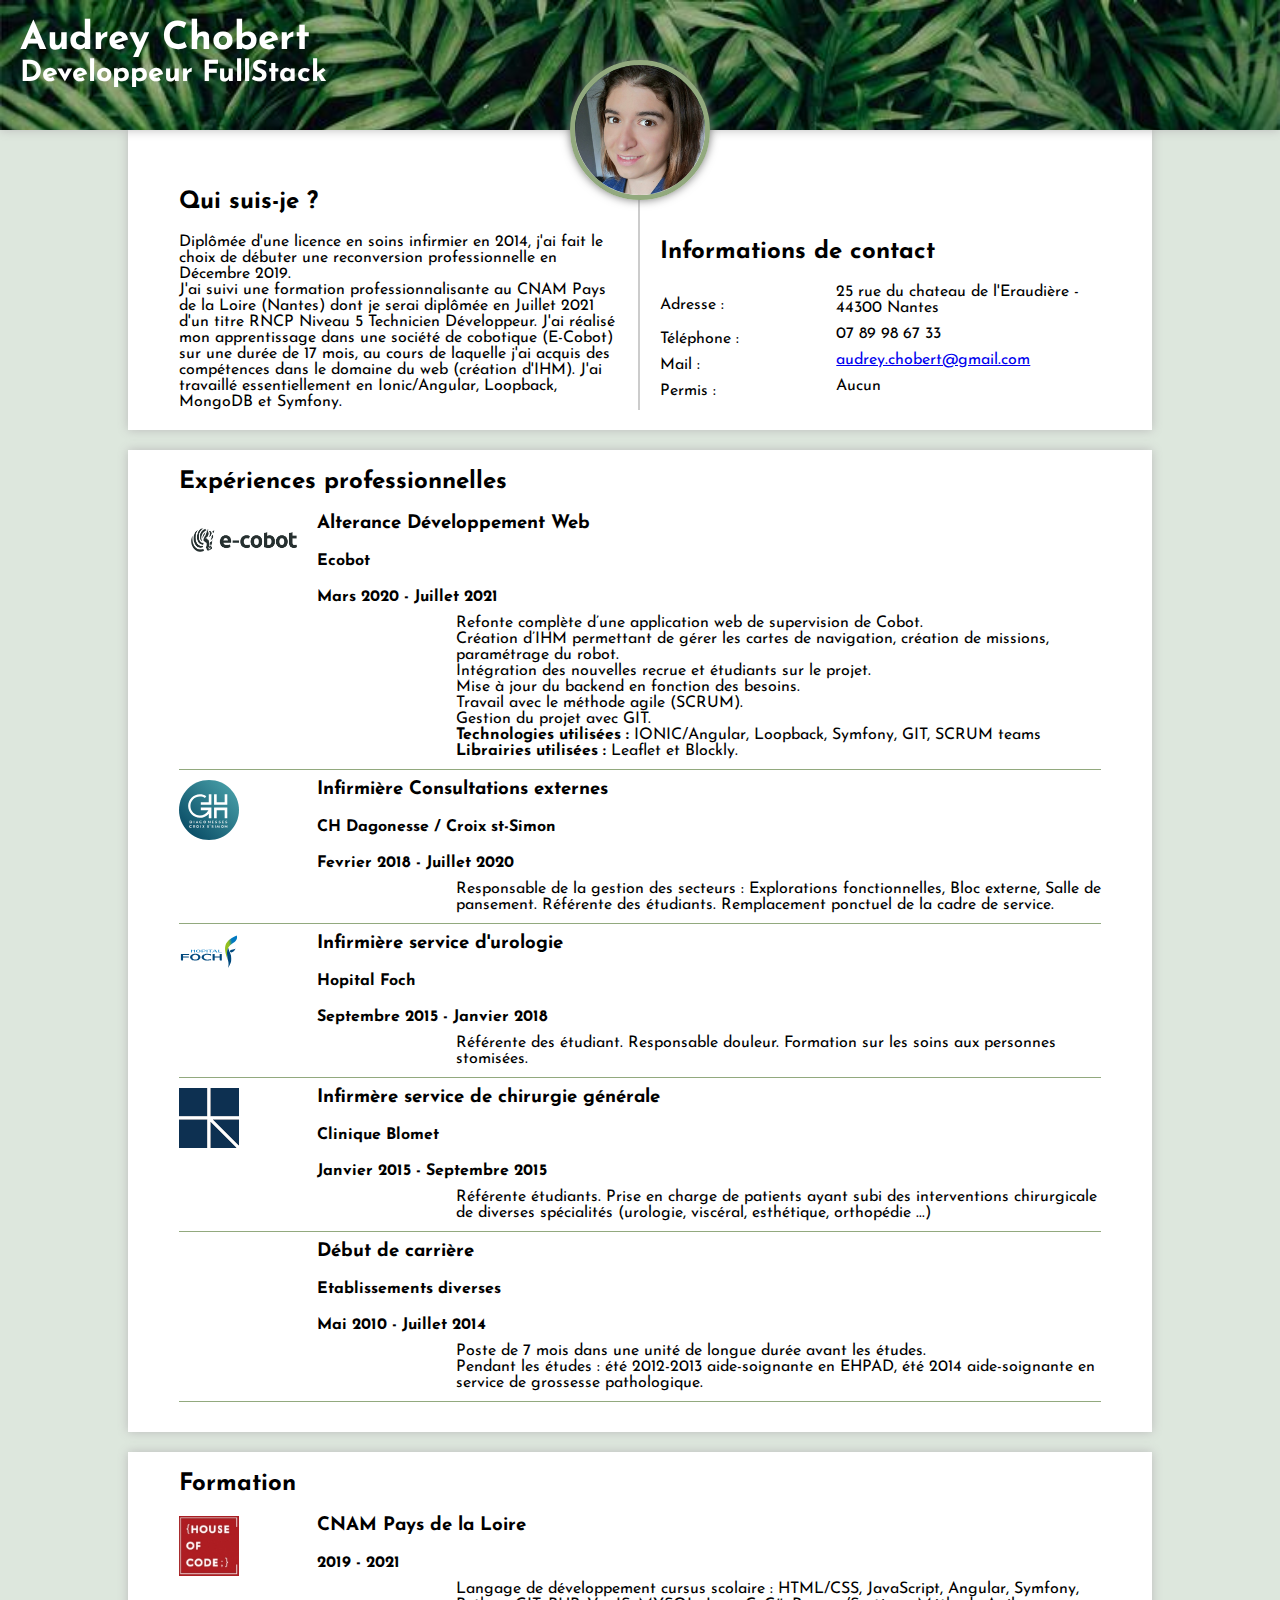
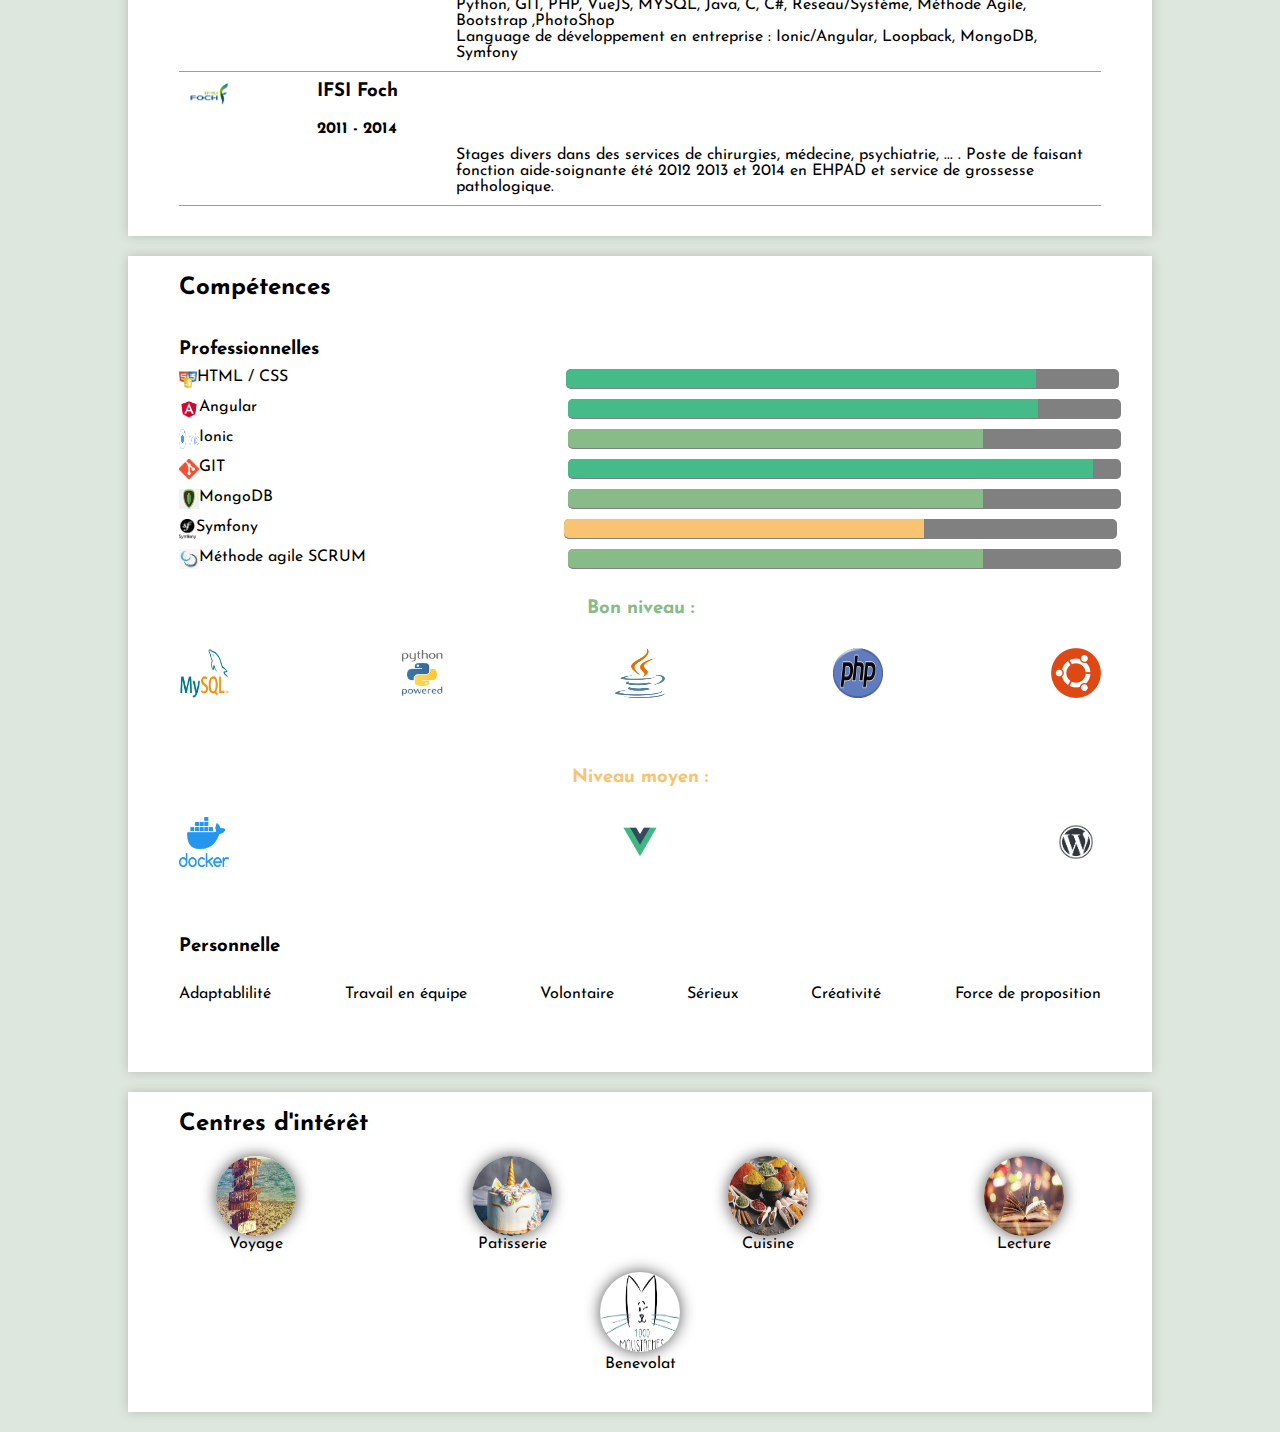
==== index.html @ 70ca076d "Add files via upload" ====
<!DOCTYPE html>
<html lang="fr" dir="ltr">
  <head>
    <meta charset="utf-8">
    <title>CV de Audrey Chobert</title>
    <link rel="stylesheet"  target="blank" href="/css/css.css">
    <link rel="preconnect"  target="blank" href="https://fonts.gstatic.com">
    <link  target="blank" href="https://fonts.googleapis.com/css2?family=Josefin+Sans:ital,wght@0,100;0,400;1,700&display=swap" rel="stylesheet">
  </head>
  <body>
    <header>
      <h1>Audrey Chobert</h1>
      <h2>Developpeur FullStack</h2>
    </header>
    <section>
      <div class="photoIdentite">
        <img src="assets/photoIdentite.jpg" alt="">
      </div>
      <div class="presentation">
            <h2 id="presentation">Qui suis-je ?</h2>
            <p>Diplômée d'une licence en soins infirmier en 2014, j'ai fait le choix de débuter une reconversion professionnelle en Décembre 2019.<br>
              J'ai suivi une formation professionnalisante au CNAM Pays de la Loire (Nantes) dont je serai diplômée en Juillet 2021 d'un titre RNCP Niveau 5 Technicien Développeur.
              J'ai réalisé mon apprentissage dans une société de cobotique (E-Cobot) sur une durée de 17 mois, au cours de laquelle j'ai acquis des compétences dans le domaine du web (création d'IHM).
              J'ai travaillé essentiellement en Ionic/Angular, Loopback, MongoDB et Symfony.
             </p>
            <!-- <a  target="blank" href="#" download>Télécharger mon CV au format PDF</a> -->
      </div>
      <div class="contact">
          <h2 id="contact">Informations de contact</h2>
          <div class="contact-flex">
              <p>Adresse : </p>
              <p>25 rue du chateau de l'Eraudière - 44300 Nantes</p>
          </div>
          <div class="contact-flex">
              <p>Téléphone :</p>
              <p>07 89 98 67 33</p>
          </div>
          <div class="contact-flex">
              <p>Mail : </p>
              <p><a  target="blank" href="mailto:audrey.chobert@gmail.com">audrey.chobert@gmail.com</a></p>
          </div>
          <div class="contact-flex">
              <p>Permis :</p>
              <p>Aucun</p>
          </div>
      </div>

    </section>
    <section>
      <h2 id="experiences">Expériences professionnelles </h2>
      <div class="experiencesPro">
        <div class="logo-entreprise-en-cours">
          <a  target="blank" href="https://e-cobot.com/"><img src="assets/logo-ecobot.png" alt="Logo société Ecobot"></a>
        </div>
        <div class="experience-info">
            <h3>Alterance Développement Web</h3>
            <h4>Ecobot</h4>
            <h4>Mars 2020 - Juillet 2021</h4>
        </div>
        <div class="experience-description">
            <p>Refonte complète d’une application web de supervision de Cobot.<br>
               Création d’IHM permettant de gérer les cartes de navigation, création de missions, paramétrage du robot. <br>
               Intégration des nouvelles recrue et étudiants sur le projet.<br>
               Mise à jour du backend en fonction des besoins. <br>
               Travail avec le méthode agile (SCRUM).<br>
               Gestion du projet avec GIT.<br>
               <b>Technologies utilisées :</b> IONIC/Angular, Loopback, Symfony, GIT, SCRUM teams  <br>
               <b>Librairies utilisées :</b> Leaflet et Blockly.
            </p>
        </div>
      </div>
      <div class="experiencesPro">
        <div class="logo-entreprise">
          <a  target="blank" href="https://hopital-dcss.org/"><img src="assets/logo-stSimon.svg" alt="Logo centre hospitalier Diagonesse croix saint Simon"></a>
        </div>
        <div class="experience-info">
            <h3>Infirmière Consultations externes</h3>
            <h4>CH Dagonesse / Croix st-Simon</h4>
            <h4>Fevrier 2018 - Juillet 2020</h4>
        </div>
        <div class="experience-description">
            <p>Responsable de la gestion des secteurs : Explorations fonctionnelles, Bloc externe, Salle de pansement. Référente des étudiants. Remplacement ponctuel de la cadre de service. </p>
        </div>
      </div>
      <div class="experiencesPro">
        <div class="logo-entreprise">
          <a  target="blank" href="https://www.hopital-foch.com/"><img src="assets/hopital_foch-rvb.svg" alt="Logo centre hospitalier hopital Foch"></a>
        </div>
        <div class="experience-info">
            <h3>Infirmière service d'urologie</h3>
            <h4>Hopital Foch</h4>
            <h4>Septembre 2015 - Janvier 2018</h4>
        </div>
        <div class="experience-description">
            <p>Référente des étudiant. Responsable douleur. Formation sur les soins aux personnes stomisées.</p>
        </div>
      </div>
      <div class="experiencesPro">
        <div class="logo-entreprise">
          <a  target="blank" href="https://clinique-blomet-paris.ramsaygds.fr/"><img src="assets/logo-generale-de-sante.png" alt="Logo clinique Blomet"></a>
        </div>
        <div class="experience-info">
            <h3>Infirmère service de chirurgie générale</h3>
            <h4>Clinique Blomet</h4>
            <h4>Janvier 2015 - Septembre 2015</h4>
        </div>
        <div class="experience-description">
            <p>Référente étudiants. Prise en charge de patients ayant subi des interventions chirurgicale de diverses spécialités (urologie, viscéral, esthétique, orthopédie ...) </p>
        </div>
      </div>
      <div class="experiencesPro">
        <div class="experience-info">
            <h3>Début de carrière</h3>
            <h4>Etablissements diverses</h4>
            <h4>Mai 2010 - Juillet 2014</h4>
        </div>
        <div class="experience-description">
            <p> Poste de 7 mois dans une unité de longue durée avant les études.<br>
            Pendant les études :  été 2012-2013 aide-soignante en EHPAD, été 2014 aide-soignante en service de grossesse pathologique.</p>
        </div>
      </div>
    </section>
    <section>
        <h2 id="formations">Formation</h2>
        <div class="experiencesPro">
            <div class="logo-entreprise">
                <a  target="blank" href="https://www.cnam-paysdelaloire.fr/"><img src="assets/logo-cnam.jpg" alt="Logo House of code"></a>
            </div>
            <div class="experience-info">
                <h3>CNAM Pays de la Loire</h3>
                <h4>2019 - 2021</h4>
            </div>
            <div class="experience-description">
                <p>Langage de développement cursus scolaire :
                  HTML/CSS, JavaScript, Angular, Symfony, Python, GIT, PHP, VueJS, MYSQL, Java, C, C#, Reseau/Système, Méthode Agile, Bootstrap ,PhotoShop<br>
                Language de développement en entreprise :
                Ionic/Angular, Loopback, MongoDB, Symfony</p>
            </div>
        </div>
        <div class="experiencesPro">
            <div class="logo-entreprise">
                <a  target="blank" href="https://ifsi.hopital-foch.com/"><img src="assets/cropped-logo-ifsi-250x100.png" alt="Logo IFSI Foch"></a>
            </div>
            <div class="experience-info">
                <h3>IFSI Foch</h3>
                <h4>2011 - 2014</h4>
            </div>
            <div class="experience-description">
                <p>Stages divers dans des services de chirurgies, médecine, psychiatrie, ... .
                Poste de faisant fonction aide-soignante été 2012 2013 et 2014 en EHPAD et service de grossesse pathologique.</p>
            </div>
        </div>
    </section>
    <section>
        <h2 id="competences">Compétences</h2>
        <h3 class="h3gauche">Professionnelles</h3>
        <div class="competence">
          <img src="assets/html-css-js.png" alt="HTML CSS JS">
            <p>HTML / CSS</p>
            <div class="conteneur-barre"><span class="barre c70"></span></div>
        </div>
        <div class="competence">
          <img src="assets/angular.png" alt="Angular">
            <p>Angular</p>
            <div class="conteneur-barre"><span class="barre c70"></span></div>
        </div>
        <div class="competence">
          <img src="assets/ionic.png" alt="Ionic">
            <p>Ionic</p>
            <div class="conteneur-barre"><span class="barre c60"></span></div>
        </div>
        <div class="competence">
          <img src="assets/git.png" alt="GIT">
            <p>GIT</p>
            <div class="conteneur-barre"><span class="barre c80"></span></div>
        </div>
        <div class="competence">
          <img src="assets/mongodb.png" alt="MongoDB">
            <p>MongoDB</p>
            <div class="conteneur-barre"><span class="barre c60"></span></div>
        </div>
        <div class="competence">
          <img src="assets/symfony.png" alt="Symfony">
            <p>Symfony</p>
            <div class="conteneur-barre"><span class="barre c50"></span></div>
        </div>
        <div class="competence">
          <img src="assets/scrum.png" alt="Scrum">

            <p>Méthode agile SCRUM</p>
            <div class="conteneur-barre"><span class="barre c60"></span></div>
        </div>
        <h3 class="h3-bon">Bon niveau : </h3>
        <div class="competence2">
          <img src="assets/mysql.png" alt="MySQL">
          <img src="assets/python.png" alt="python">
          <img src="assets/java.png" alt="java">
          <img src="assets/php.png" alt="php">
          <img src="assets/ubuntu.png" alt="ubuntu">
        </div>
        <h3 class="h3-moyen" >Niveau moyen : </h3>

        <div class="competence2">
          <img src="assets/docker.png" alt="Docker">
          <img src="assets/vuejs.png" alt="VueJS">
          <img src="assets/wordpress.png" alt="WordPress">
        </div>
        <h3 class="h3gauche">Personnelle</h3>
        <div class="competence2">
            <p>Adaptablilité</p>
            <p>Travail en équipe</p>
            <p>Volontaire</p>
            <p>Sérieux</p>
            <p>Créativité</p>
            <p>Force de proposition</p>
        </div>
      </section>
      <section>
        <h2 id="interets">Centres d'intérêt</h2>
        <figure class="interet" title="Croatie, Portugal, Madère, NYC, Sri Lanka, Sénégal">
            <img src="assets/inspiration-voyage.jpg" alt="Voyage">
            <figcaption>Voyage</figcaption>
        </figure>
        <figure class="interet">
            <img src="assets/images.jpg" alt="Patisserie">
            <figcaption>Patisserie</figcaption>
        </figure>
        <figure class="interet">
            <img src="assets/epices.jpg" alt="cuisine">
            <figcaption>Cuisine</figcaption>
        </figure>
        <figure class="interet">
            <img src="assets/index.jpg" alt="Lecture">
            <figcaption>Lecture</figcaption>
        </figure>
        <figure class="interet" title="Mise à jour du site WordPress" >
            <a  target="blank" href="https://www.1000moustaches.fr"><img src="assets/logo.jpg" alt="Bénévolat" ></a>
            <figcaption>Benevolat</figcaption>
        </figure>
  </body>
</html>
---- css/css.css ----
*{
  font-family: 'Josefin Sans', sans-serif;
  padding:0;
  margin: 0;
  box-sizing: border-box;
}
body{
  background-color: #dde7dd;
}

header{
  width:100%;
  top:0;
  height: 100px;
  color: white;
  font-size: 1.5em;
  text-align: justify;
  padding: 20px;
  background-image: url("\\assets\\bloomscape-zoom-2-jpg.jpeg");
  background-repeat: no-repeat;
  background-size:cover;
  box-shadow: 0px 0px 10px #bbb;
  position: fixed;
  font-size: 1.2em
}
.menu{
  display: none;
  flex-flow: row wrap;
  justify-content:flex-end;
}
.menu ul{
  list-style-type: none;
  margin-top: -2%;
}
.menu a{
  font-size: 0.7em;
  color: white;
  text-decoration:none;
}
section{
  display: flex;
  flex-flow: row wrap;
  justify-content: center;
  width: 96%;
  padding-bottom: 20px;
  margin: 20px auto;
  box-shadow: 0px 0px 10px #bbb;
  background-color: #fff;

}
section > div{
    width: 90%;
}
section h2{
    margin: 20px 0;
    width: 90%;
}
.photoIdentite{
  text-align: right;
  position: fixed;
}
.photoIdentite img{
  border: 5px solid #92a97e;
  width: 100px;
  height: 100px;
  box-shadow: 0px 0px 10px #777;
  border-radius: 50%;
  margin-top: 40px;
}

.presentation{
  border-bottom: 2px dashed #ccc;
  margin-top: 100px

}
.presentation a{
  display: block;
  text-align: center;
  align-items: center;
  padding: 10px;
  margin: 10px auto 30px auto;
  color: #92a97e;
  border: 3px solid #92a97e;
  border-radius: 5px;
  width: 50%
}
.contact-flex{
    display: flex;
    flex-flow: row wrap;
    align-items: center;
}
.contact-flex p:first-child{
    flex: 0 0 40%;
}
.contact-flex p:last-child{
    flex: 0 0 60%;
    margin-bottom: 10px;
}
.experiencesPro{
  display: flex;
  flex-flow: row wrap;
  border-bottom: 1px solid #92a97e;
  padding-bottom: 10px;
  margin-bottom: 10px;
}
.logo-entreprise img{
  flex: 0 0 25%;
  width: 60px;
  max-height: : 60px;
}

.logo-entreprise-en-cours img{
  flex: 0 0 25%;
  width: 130px;
  max-height: :120px;
}

.experience-info{
  flex: 0 0 70%;
}
.experience-description{
  flex: 0 0 70%;
  margin-left: auto;
}
.experience img{
  width: 100%;
}


.competence ul{
  list-style-type: none;
  width: 15%;
  position: fixed;
  height: 100%;
  overflow: auto;
  margin-left: -85%
}
.competence{
    display:flex;
    flex-flow: row;
    margin-bottom: 10px;
}
.competence p{
    flex: 0 0 40%;
}
.conteneur-barre{
    flex: 0 0 60%;
    border-radius: 5px;
    background-color: grey;
    border-bottom: 1px ridge grey;
}
.barre{
    display: block;
    height: 100%;
    border-top-left-radius: 5px;
    border-bottom-left-radius: 5px;
}
.c60{
    width: 75%;
    background-color:  #8B8
;
}
.c50{
    width: 65%;
    background-color:#f8c471 ;
}
.c40{
    width: 60%;
    background-color:#f8a571 ;
}
.c70{
    width: 85%;
    background-color: #4B8;
}
.c80{
    width: 95%;
    background-color: #4B8;
}
.c100{
    width: 100%;
    background-color: #4B8;
    border-radius: 5px;
}
.h3gauche{
  width: 90%;
  margin-bottom: 10px;
  margin-top:20px
}
h4{
  margin-bottom: 10px;
  margin-top:20px;
  text-align: left;
}
.h3-bon{
  margin-bottom: 10px;
  margin-top:20px;
  text-align: left;
  color : #8B8
}
.h3-moyen{
  margin-bottom: 10px;
  margin-top:20px;
  text-align: left;
  color : #f8c471;
}
.competence2{
    display: flex;
    flex-flow: row wrap;
    justify-content: space-between;
    margin-top: 20px;
    margin-bottom: 50px
}

.competence img {
  width: 20px;
  height: 20px;
}

.competence2 img{
  width : 50px;
  height: 50px;
}
.conteneur-barre2{
    flex: 0 0 60%;
    height: 0.5em;
    margin-bottom: 0.25em;
    border-radius: 5px;
    background-color: grey;
    width:
}

.interet{
    flex: 0 1 50%;
    display: flex;
    flex-flow: column wrap;
    align-items: center;
    margin-bottom: 20px;
}
.interet img{
    width: 80px;
    height: 80px;
    border-radius: 50%;
    box-shadow: 0px 0px 15px #555;
}

@media screen and (min-width: 980px){
    section{
        width: 80%;
        box-shadow: 0px 0px 10px #bbb;
        margin-left: 10%;
    }
    header{
      position: fixed;
      width: 100%;
      height: 130px;
    }

    header h1{
        width: 80%;
    }
    .photoIdentite{
      position: fixed;
      margin-top: -40px;
      text-align: center;
    }
    .photoIdentite img{
      width: 140px;
      height: 140px;
      margin-top: 80px
    }
    .presentation, .contact{
        flex: 0 0 45%;
    }
    .presentation{
        border-bottom: none;
        border-right: 2px solid #ccc;
        padding-right: 20px;
        margin-left: auto;
        margin-top: 150px
    }

    .contact{
        padding-left: 20px;
        margin-right: auto;
        margin-top: 200px

    }
    .presentation a{
        border: 2px solid transparent;
    }
    .presentation a:hover{
        color: #92a97e;
        background-color: #fff;
        border: 2px solid #92a97e;
        box-shadow: 0px 0px 20px #666;
    }
    .logo-entreprise{
        flex: 0 0 10%;
    }
    .experience-info, .expeperience-desc{
        flex: 0 0 85%;
        margin-left: auto;
    }
    .interet{
        flex: 0 1 25%;
    }
    .menu{
      display: flex;
      flex-flow: row wrap;
      justify-content: : flex-end;
      margin-top: -4%;
    }

    .menu ul{
      list-style-type: none;
      height: : 100px;
    }

    .menu a{
      font-size: 0.6em;
      color: white;
    }
}
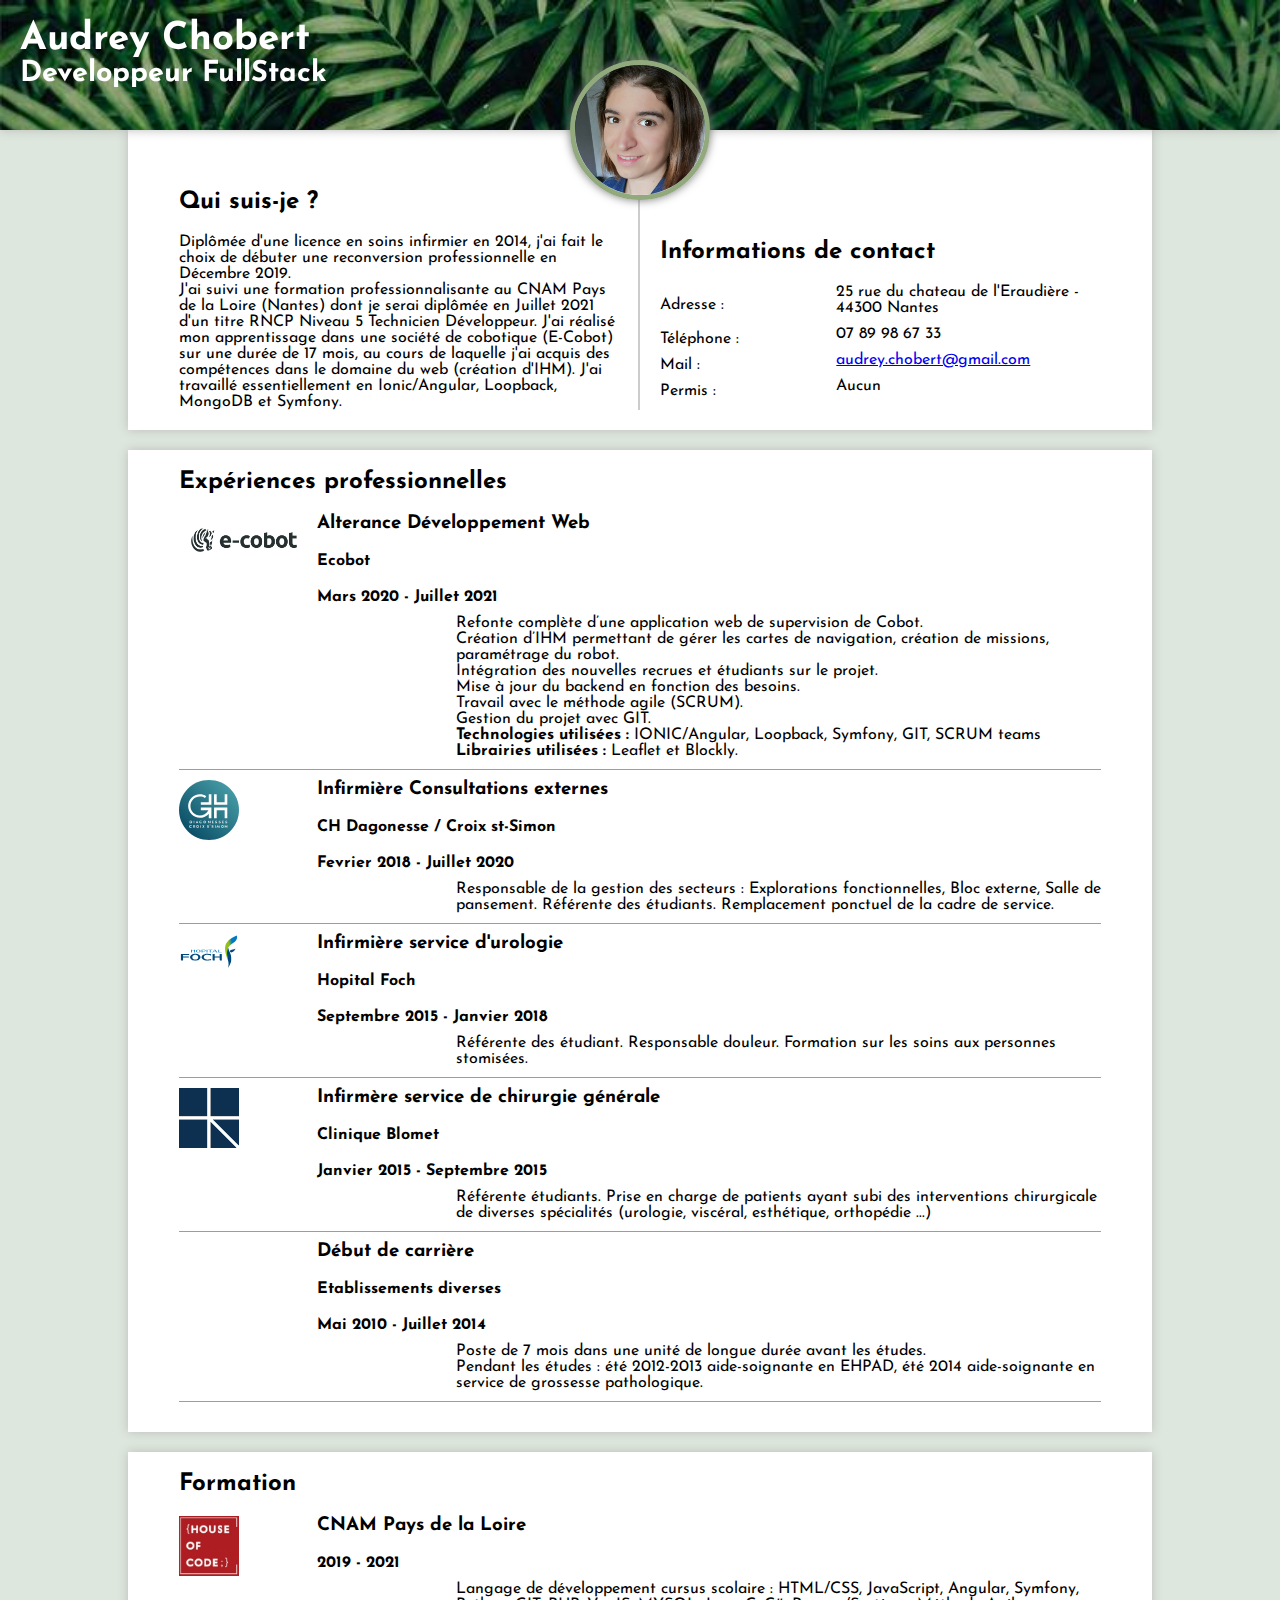
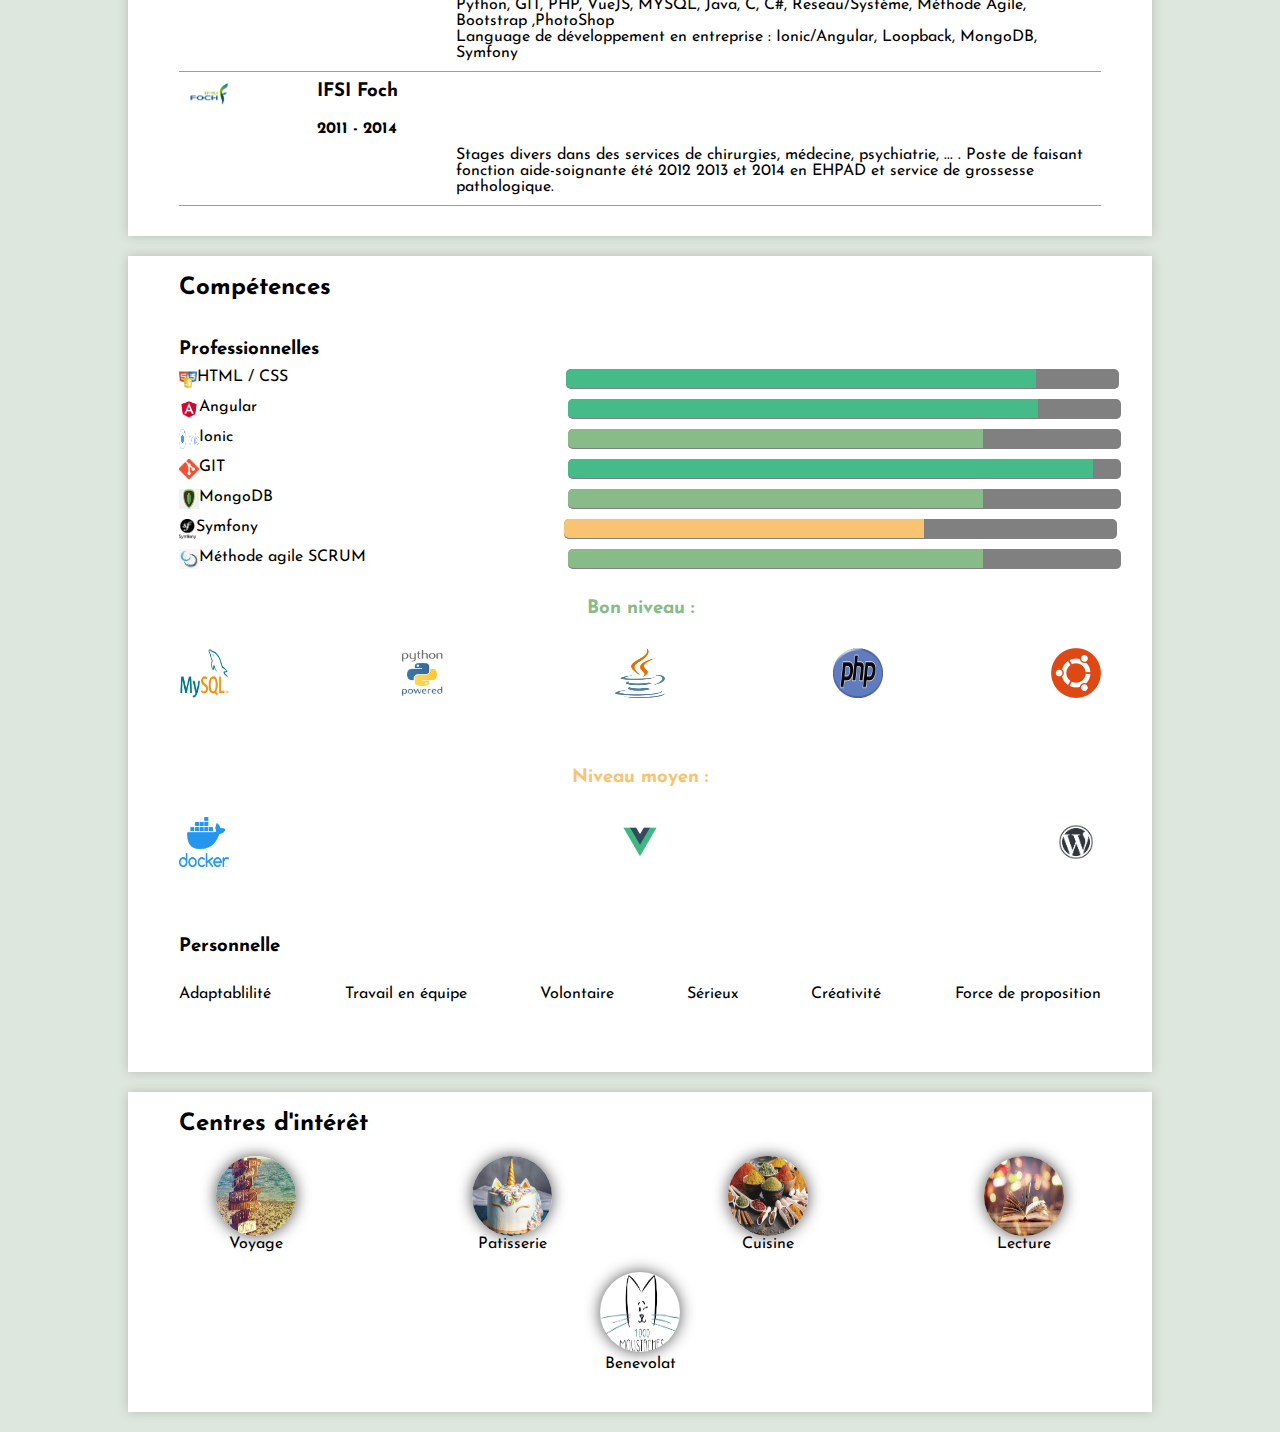
==== commit b91cab03: "Update index.html" ====
--- a/index.html
+++ b/index.html
@@ -3,12 +3,12 @@
   <head>
     <meta charset="utf-8">
     <title>CV de Audrey Chobert</title>
-    <link rel="stylesheet"  target="blank" href="/css/css.css">
+    <link rel="stylesheet"  target="blank" href="css/css.css">
     <link rel="preconnect"  target="blank" href="https://fonts.gstatic.com">
     <link  target="blank" href="https://fonts.googleapis.com/css2?family=Josefin+Sans:ital,wght@0,100;0,400;1,700&display=swap" rel="stylesheet">
   </head>
   <body>
-    <header>
+    <header style='background-image: url("assets/bloomscape-zoom-2-jpg.jpeg")'>
       <h1>Audrey Chobert</h1>
       <h2>Developpeur FullStack</h2>
     </header>
@@ -60,7 +60,7 @@
         <div class="experience-description">
             <p>Refonte complète d’une application web de supervision de Cobot.<br>
                Création d’IHM permettant de gérer les cartes de navigation, création de missions, paramétrage du robot. <br>
-               Intégration des nouvelles recrue et étudiants sur le projet.<br>
+               Intégration des nouvelles recrues et étudiants sur le projet.<br>
                Mise à jour du backend en fonction des besoins. <br>
                Travail avec le méthode agile (SCRUM).<br>
                Gestion du projet avec GIT.<br>
